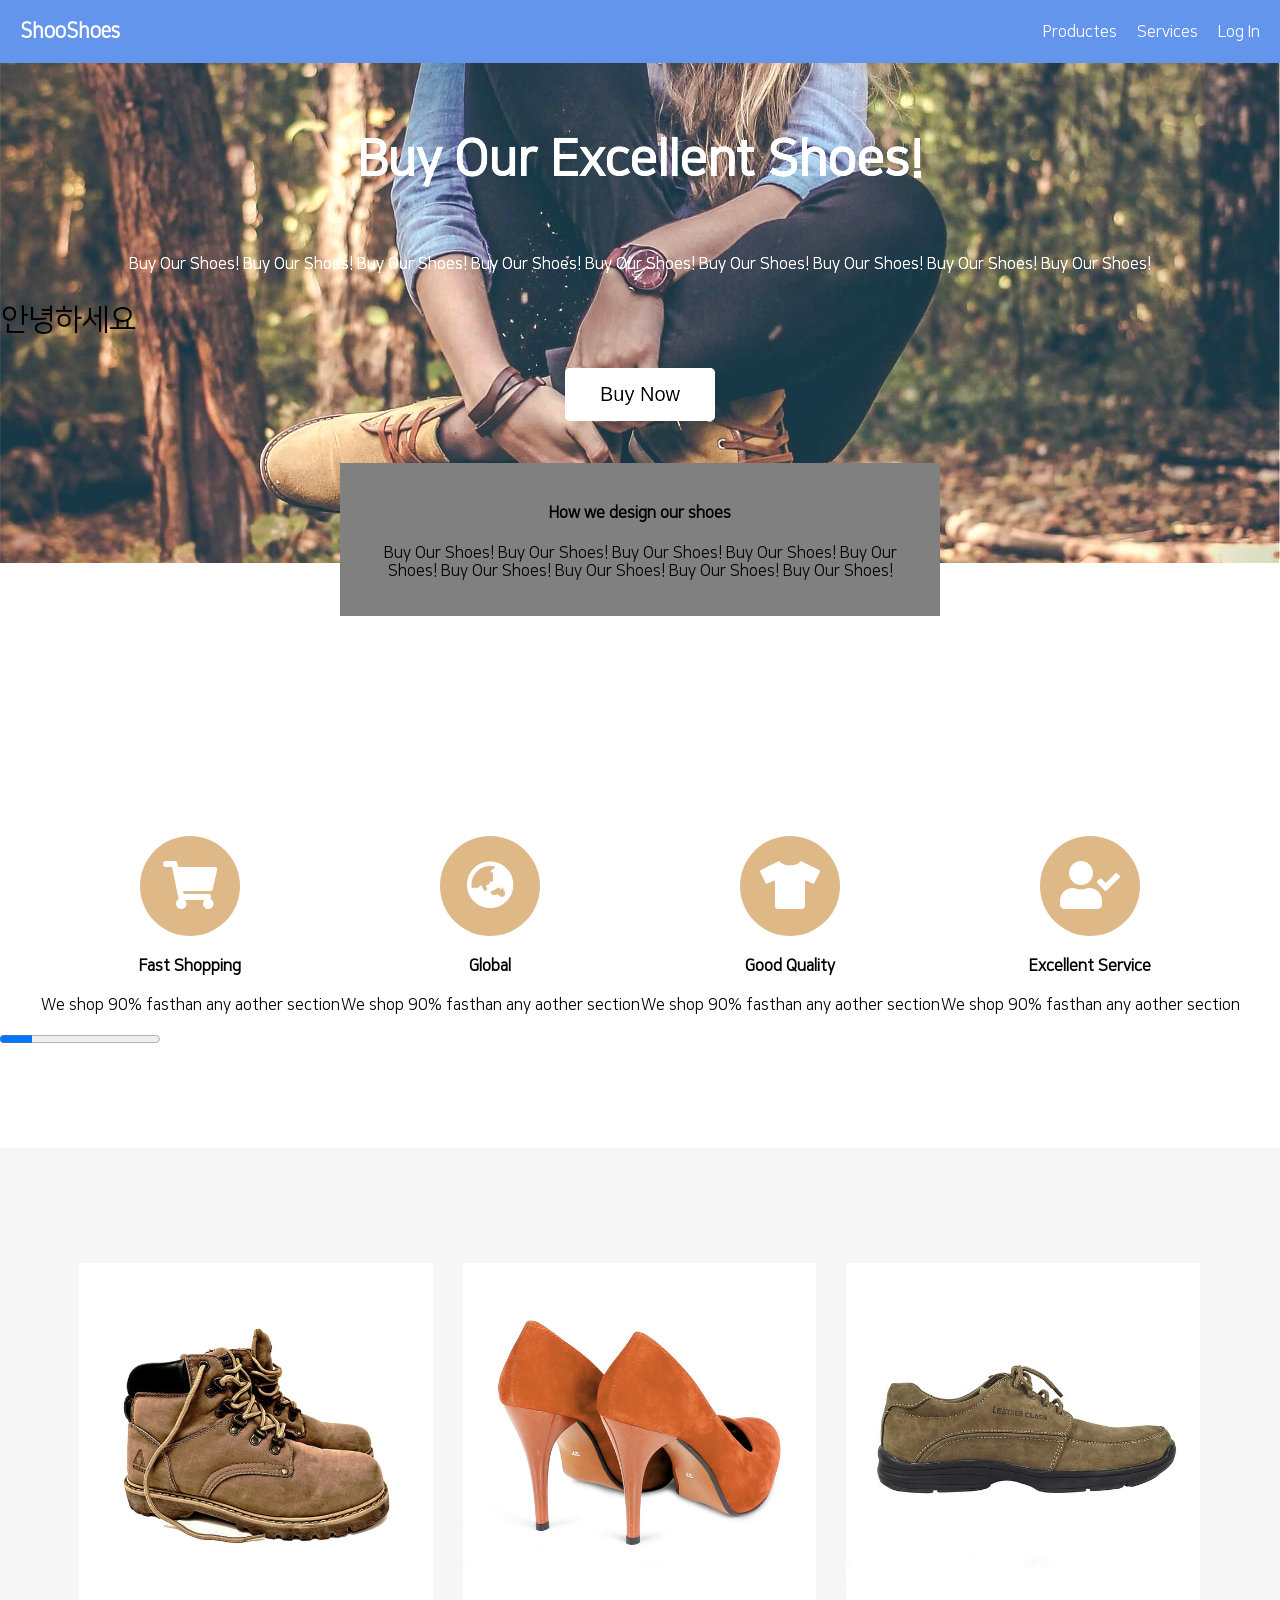
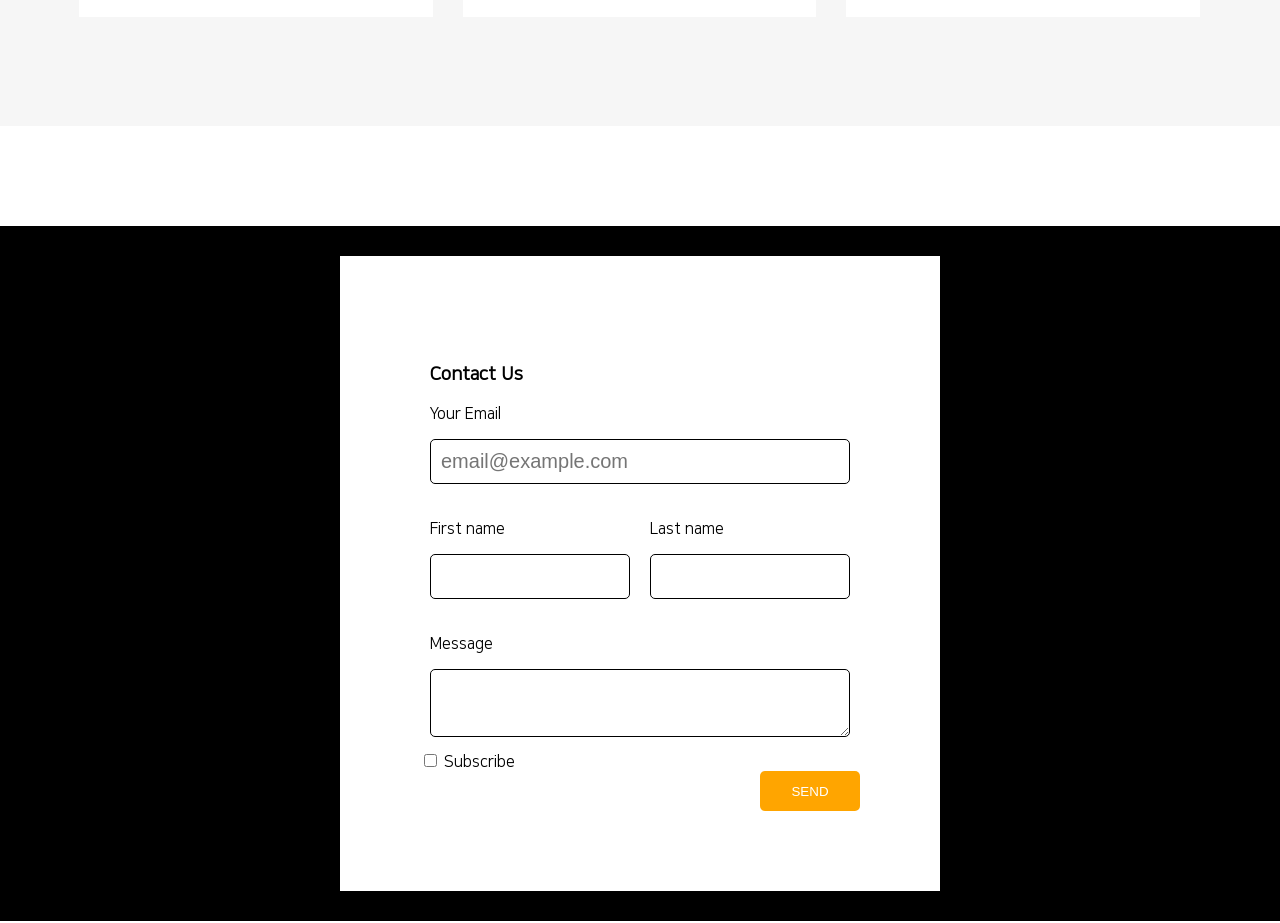
==== layout2.html @ 9bbf27cf "Add files via upload" ====
<!DOCTYPE html>
<html style="font-size: 16px;">

<head>
    <meta charset="UTF-8">
    <title>Document</title>
    <link href="css/main.css" rel="stylesheet">
    <link href="fa/css/all.css" rel="stylesheet">
</head>

<body>


    <div class="flex-container">
        <p class="menu-logo">ShooShoes</p>
        <span style="flex-grow: 10"></span>
        <div class="menu-item">Productes</div>
        <div class="menu-item">Services</div>
        <div class="menu-item">Log In</div>
    </div>


    <!--
    <div style="font-size: 20px;">
        <p style="font-size: 2em;">안녕하세요</p>
    </div>

    <div style="width: 100px; height:100px; background:grey;">
        
    </div>-->

    <div class="main-background">
        <h4 class="main-title">Buy Our Excellent Shoes!</h4>
        <p class="main-content">Buy Our Shoes! Buy Our Shoes! Buy Our Shoes! Buy Our Shoes! Buy Our Shoes! Buy Our Shoes! Buy Our Shoes! Buy Our Shoes! Buy Our Shoes! </p>

        <p class="custom">안녕하세요</p>
        <button class="main-button">Buy Now</button>
    </div>
    <div class="explain-box">
        <h4>How we design our shoes</h4>
        <p>Buy Our Shoes! Buy Our Shoes! Buy Our Shoes! Buy Our Shoes! Buy Our Shoes! Buy Our Shoes! Buy Our Shoes! Buy Our Shoes! Buy Our Shoes!</p>
    </div>
    <div style="clear: both"></div>

    <div class="explain-container">
        <div>
            <i class="fas fa-shopping-cart fa-3x"></i>
            <h4>Fast Shopping</h4>
            <p>We shop 90% fasthan any aother section</p>
        </div>
        <div>
            <i class="fas fa-globe-asia fa-3x"></i>
            <h4>Global</h4>
            <p>We shop 90% fasthan any aother section</p>
        </div>
        <div>
            <i class="fas fa-tshirt fa-3x"></i>
            <h4>Good Quality</h4>
            <p>We shop 90% fasthan any aother section</p>
        </div>
        <div>
            <i class="fas fa-user-check fa-3x"></i>
            <h4>Excellent Service</h4>
            <p>We shop 90% fasthan any aother section</p>
        </div>
        <!--            <div style="float:none; clear:both;"></div>-->
    </div>

    <!--    <input class="test" type="text" placeholder="dfsd">-->

    <progress value="20" max="100" class="test"></progress>



    <div class="grey-background">
        <div class="product-container">
            <div class="product-item">
                <div style="position: relative">
                    <div class="overlay">
                        <p>$60</p>
                    </div>
                    <img src="img/product1-1.jpg">
                </div>
            </div>
            <div class="product-item">
                <div style="position: relative">
                    <div class="wrap-overlay">
                        <div class="overlay-black"><span>$60<br> 지금 품절 임박</span></div>
                    </div>
                    <img src="img/product2.jpg">
                </div>
            </div>
            <div class="product-item">
                <img src="img/product3.jpg">
            </div>
            <div style="clear: both"></div>
        </div>
    </div>

    <div class="form-background">
        <div class="form-white">
            <form>
                <div class="w-100">
                    <h3>Contact Us</h3>
                    <p>Your Email</p>
                    <input class="form-input" type="email" placeholder="email@example.com">
                </div>
                <div class="w-50">
                    <p>First name</p>
                    <input class="form-input" type="text">
                </div>
                <div class="w-50">
                    <p>Last name</p>
                    <input class="form-input" type="text">
                </div>
                <div style="clear: both"></div>

                <div class="w-100">
                    <p>Message</p>
                    <textarea class="form-input"></textarea>
                </div>
                <div>
                    <input id="sub" type="checkbox">
                    <label for="sub">Subscribe </label>
                    <button class="yello-button">SEND</button>
                </div>
            </form>
        </div>
    </div>


</body>

</html>
---- css/main.css ----
@font-face {
    font-family: '나눔스퀘어';
    src: url(../font/NanumSquareR.woff);
}

@import url('https://fonts.googleapis.com/css2?family=Nanum+Gothic&display=swap');

div,
input,
textarea {
    box-sizing: border-box;
}

body {
    margin: 0px;
    font-family: '나눔스퀘어';
}

.profile {
    width: 100px;
    display: block;
    margin-left: auto;
    margin-right: auto;
}

.title {
    font-size: 16px;
    color: blueviolet;
    letter-spacing: 3px;
    text-align: center;
}

.content {
    text-align: center;
}


.box {
    width: 100px;
    background-color: cadetblue;
    margin: 10px;
    padding: 40px;
    border-radius: 5px;
    margin-left: auto;
    margin-right: auto;
    font-size: 10px;
    color: white;
    box-shadow: 5px 5px grey;

}

.container {
    width: 800px;
}

.header {
    width: 100%;
    height: 100px;
    background: aquamarine;
}

.left-menu {
    width: 20%;
    height: 400px;
    background: cornflowerblue;
    display: inline-block;
    vertical-align: top;
    /*    float: left*/
}

.right {
    width: 80%;
    height: 400px;
    background: coral;
    display: inline-block;
    /*    float: left;*/
}

.footer {
    width: 100%;
    height: 100px;
    background: grey;
    /*    clear: both;*/
}

.main-background {
    width: 100%;
    height: 500px;
    background-image: url(../img/shoes.jpg);
    background-size: cover;
    background-repeat: no-repeat;
    background-position: center;
    padding: 1px;
    filter: brightness(120%);
    /*    text-align: center;*/
    position: relative;
}

.main-title {
    color: white;
    font-size: 50px;
    text-align: center;
}

.main-content {
    color: white;
    margin: 30px;
    text-align: center;

}

.main-button {
    padding: 15px;
    font-size: 20px;
    background-color: white;
    border: none;
    border-radius: 5px;
    position: absolute;
    left: 0;
    right: 0;
    margin-left: auto;
    margin-right: auto;
    width: 150px;
}


.explain-box {
    width: 80%;
    max-width: 600px;
    margin: auto;
    padding: 20px;
    text-align: center;
    background-color: grey;
    position: relative;
    top: -100px;
}

.text-input {
    padding: 10px;
    font-size: 20px;
    border: 2px solid black;
    border-radius: 5px;
}

form {
    margin: 50px;
}


textarea {
    width: 90%;
}

.form-background {
    background: black;
    margin-top: 100px;
    padding: 30px;
}

.form-white {
    background: white;
    padding: 30px;
    width: 80%;
    max-width: 600px;
    margin: auto;
}

.form-input {
    width: 100%;
    padding: 10px;
    font-size: 20px;
    border: 1px solid black;
    border-radius: 5px;
}

.w-50 {
    width: 50%;
    float: left;
    padding: 10px;
}

.w-100 {
    width: 100%;
    padding: 10px;
}

.yello-button {
    padding: 10px;
    display: block;
    margin-left: auto;
    color: white;
    width: 100px;
    height: 40px;
    background: orange;
    border: none;
    border-radius: 5px;
}

.cart-background {
    width: 100%;
    background-color: #c2d3de;
    padding: 30px;
}

.cart-table {
    width: 100%;
    max-width: 700px;
    margin: auto;
    background-color: white;
    border-radius: 10px;
    text-align: center;
}

.cart-table td,
th {
    padding: 15px;
    border-bottom: 1px solid #c2d3de;
}

.cart-table th:nth-child(3) {
    width: 400px;
}

.cell-long {
    width: 700px;
}

.button {
    padding: 15px;
    font-size: 20px;
    border: none;
    border-radius: 10px;
    background-color: coral;
    color: white;
    cursor: pointer;
}

.button:hover {
    background-color: chocolate;
}

.button:focus {
    background-color: grey;
}

.buttonactive {
    background-color: brown;
    border: 2px solid black;
}


.custom-link {
    text-decoration: none;
}

.custom-link:link {
    color: violet;
}

.custom-link:visited {
    color: black;
}

.flex-box {
    width: 100px;
    height: 100px;
    background-color: cornflowerblue;
    text-align: center;
    font-size: 30px;
    color: white;
    margin: 5px;
    font-family: '나눔스퀘어';
    font-weight: 900;

}

.flex-container {
    display: flex;
    justify-content: center;
    background-color: cornflowerblue;
    align-items: center;
    color: white;
}

.menu-logo {
    font-size: 20px;
    padding-left: 20px;
    font-weight: 600;
}

.menu-item {
    padding-right: 20px;
    cursor: pointer;
}

.explain-container {
    text-align: center;
    max-width: 1200px;
    margin: auto;
    margin-top: 70px;

}

.explain-container::after {
 content: '';
    display: block;
    clear: both;
}

.explain-container i {
    background-color: burlywood;
    width: 100px;
    height: 100px;
    border-radius: 50px;
    padding-top: 25px;
    box-sizing: border-box;
    color: white;
}

.explain-container div {
    margin-top: 50px;
    float: left;
    width: 25%;
}


@media screen and (max-width:992px) {
    .main-title {
        font-size: 40px;
    }

    .explain-container {
        max-width: 800px;
    }

    .explain-container div {
        float: left;
        width: 50%;
    }
}


@media screen and (max-width:768px) {
    .main-title {
        font-size: 30px;
    }

    .explain-container div {
        float: none;
        width: 100%;
    }
}
.product-container {
    width: 90%;
    max-width: 1200px;
    margin: auto;
    margin-top: 90px;
}

.product-item {
    float: left;
    width: 33.3%;
    padding: 15px;
}

.product-item img{
    width: 100%;
}

.pricing img{
    width:80px;
}

.grey-background {
    background-color: #f6f6f6;
    padding-top: 10px;
    padding-bottom: 90px;
    margin-top: 100px;
}

.overlay {
    position: absolute;
    width: 100%;
    height: 100%;
    background-color: rgba(0,0,0,0.5);
    opacity: 0;
    transition: all 1s;
}

.overlay:hover{
    opacity: 1;
}

.overlay p{
    color: white;
    padding-left: 30px;
    padding-top: 30%;
    font-size: 30px;
}

.bottom-up p{
    padding-left: 30px;
    padding-top: 30%;
    font-size: 30px;
}

.bottom-up {
    position: absolute;
    width: 100%;
    height: 100%;
}

.bottom-up-white:hover{
    width: 100%;
    height: 250px;
    margin-top: 100px;
    opacity: 1;
    transition : all 1s;
    overflow: hidden;
}


.bottom-up-white {
    margin-top: 300px;
    background-color: white;
    opacity: 0;
}

.wrap-overlay {
    width: 100%;
    height: 100%;
    position: absolute;
    overflow: hidden;
}

.wrap-overlay:hover .overlay-black {
    top:50%;
}

.overlay-black {
    width: 100%;
    height: 100%;
    background: rgba(0,0,0,0.3);
    padding: 20px;
    position: relative;
    top: 100%;
    transition: all 0.5s;
}

.pricing {
    padding-top: 30px;
    padding-bottom: 30px;
}


.bar-1{
    width: 50px;
    height: 5px;
    border-radius: 5px;
    margin: auto;
    margin-bottom: 30px;
    margin-top: 30px;
    background-color: grey;
}

.bar-2 {
    width: 50px;
    height: 5px;
    border-radius: 5px;
    margin: auto;
    margin-bottom: 30px;
    margin-top: 30px;
    background-color: blue;
}

.bar-3 {
        width: 50px;
    height: 5px;
    border-radius: 5px;
    margin: auto;
    margin-bottom: 30px;
    margin-top: 30px;
    background-color: green;
}

.bar-4 {
        width: 50px;
    height: 5px;
    border-radius: 5px;
    margin: auto;
    margin-bottom: 30px;
    margin-top: 30px;
    background-color: red;
}

div.main-background .main-title .custom {
    color: white;
    font-size: 16px;
}

/*main2.css*/
.custom{
    font-size: 30px !important;
}



/*
.test::-webkit-input-placeholde {
    color: red;
}
*/

.test::-webkit-progress-value {
    background-color: skyblue;   
}

.test::-webkit-progress-bar {
    background-color: #eee;   
}
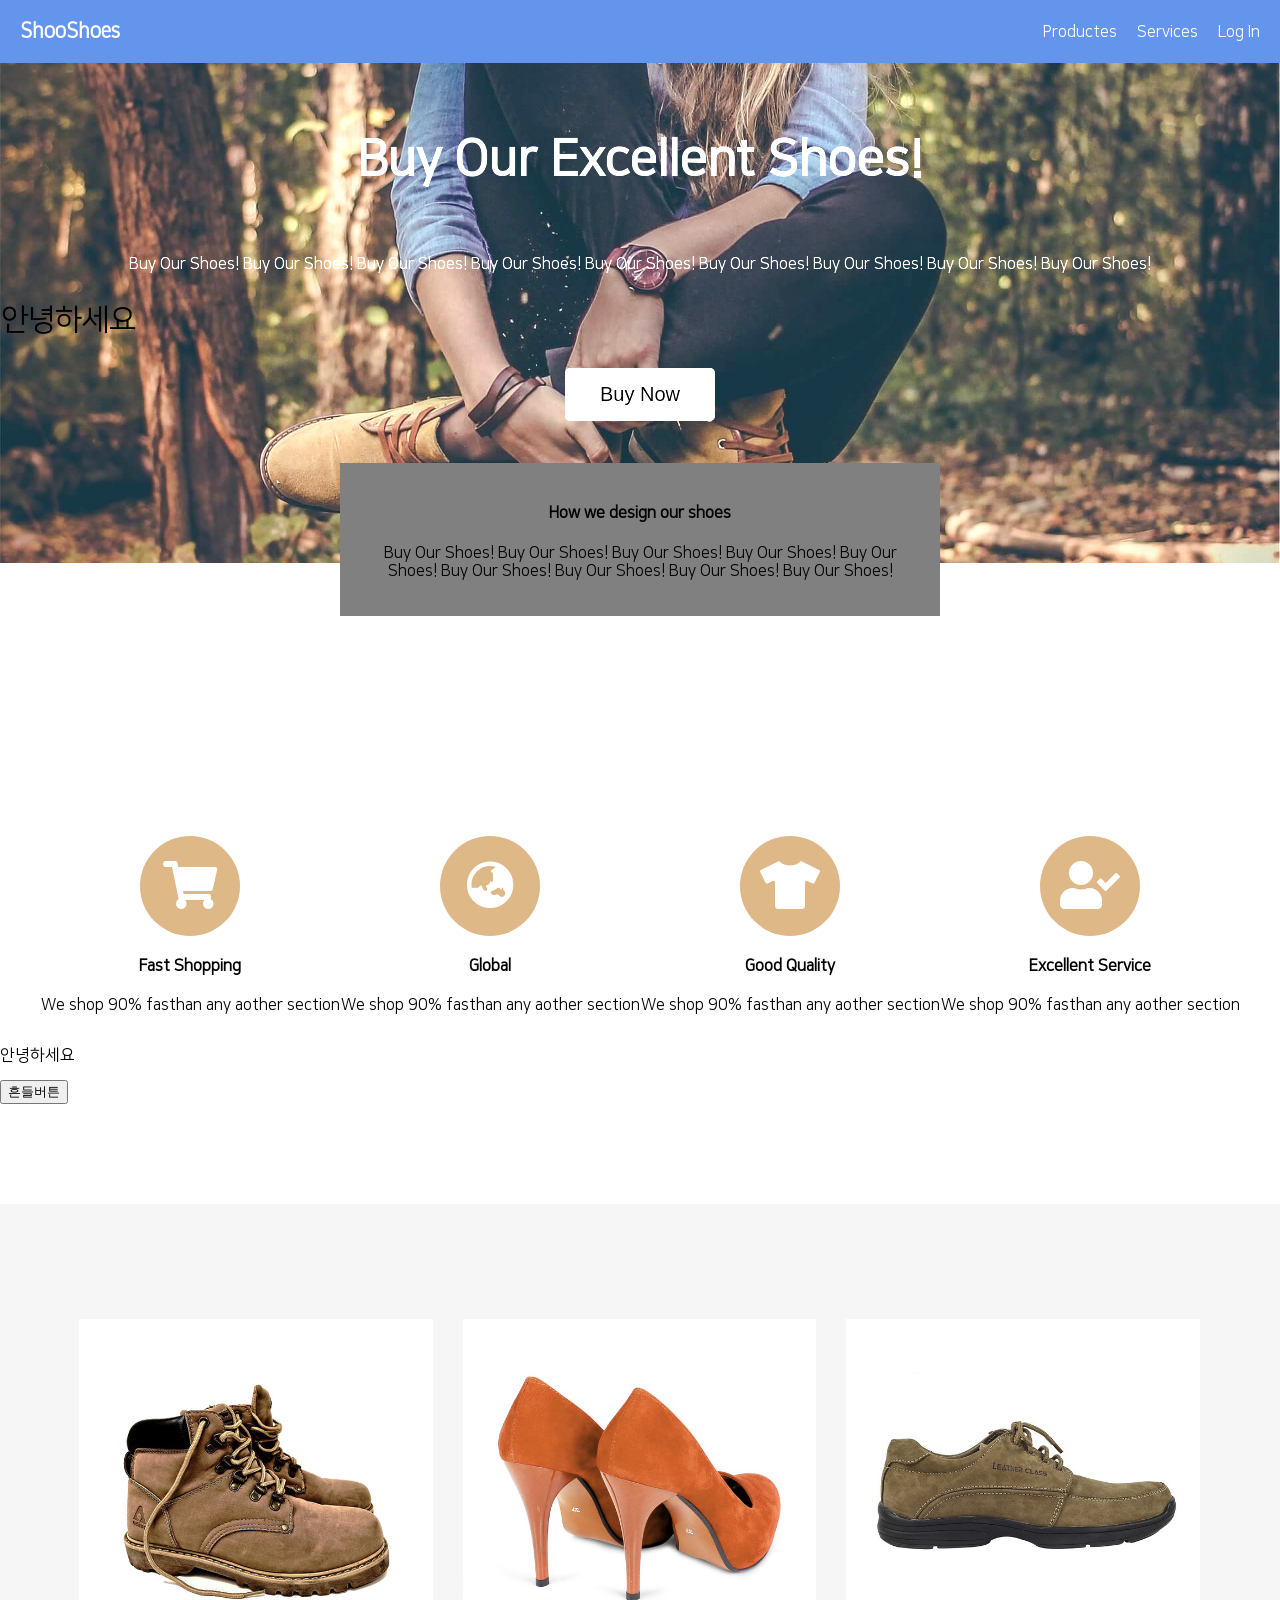
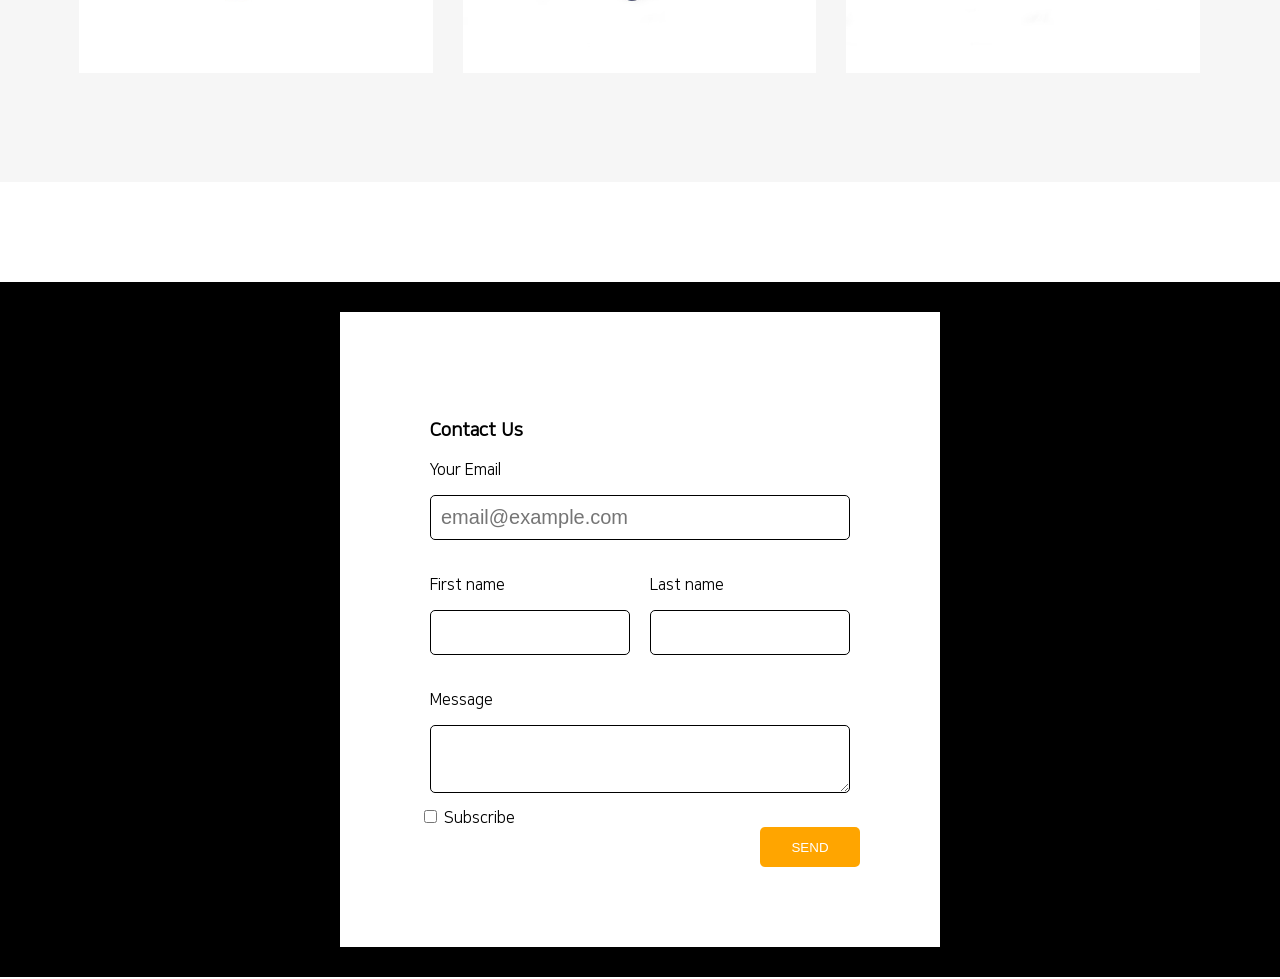
==== commit e2a1970f: "Add files via upload" ====
--- a/layout2.html
+++ b/layout2.html
@@ -68,7 +68,41 @@
 
     <!--    <input class="test" type="text" placeholder="dfsd">-->
 
-    <progress value="20" max="100" class="test"></progress>
+<!--
+        <progress value="20" max="100" class="test"></progress>
+
+    <ul class="test-list">
+        <li class="active">lalala</li>
+        <li>lololo</li>
+        <li>lululu</li>
+    </ul>
+
+    <div class="alert-box-green">
+        <p>Well done!</p>
+    </div>
+    <div class="alert-box-blue">
+        <p>Well done!</p>
+    </div>
+    <div class="alert-box-yellow">
+        <p>Well done!</p>
+    </div>
+
+    <div class="row">
+        <div class="col-6">1/2</div>
+        <div class="col-6">2/2</div>
+    </div>
+    <div class="row">
+        <div class="col-4">1/3</div>
+        <div class="col-4">2/3</div>
+        <div class="col-4">3/3</div>
+    </div>
+-->
+    
+    <div class="ani-test">
+        <p>안녕하세요</p>
+    </div>
+    
+    <button>흔들버튼</button>
 
 
 
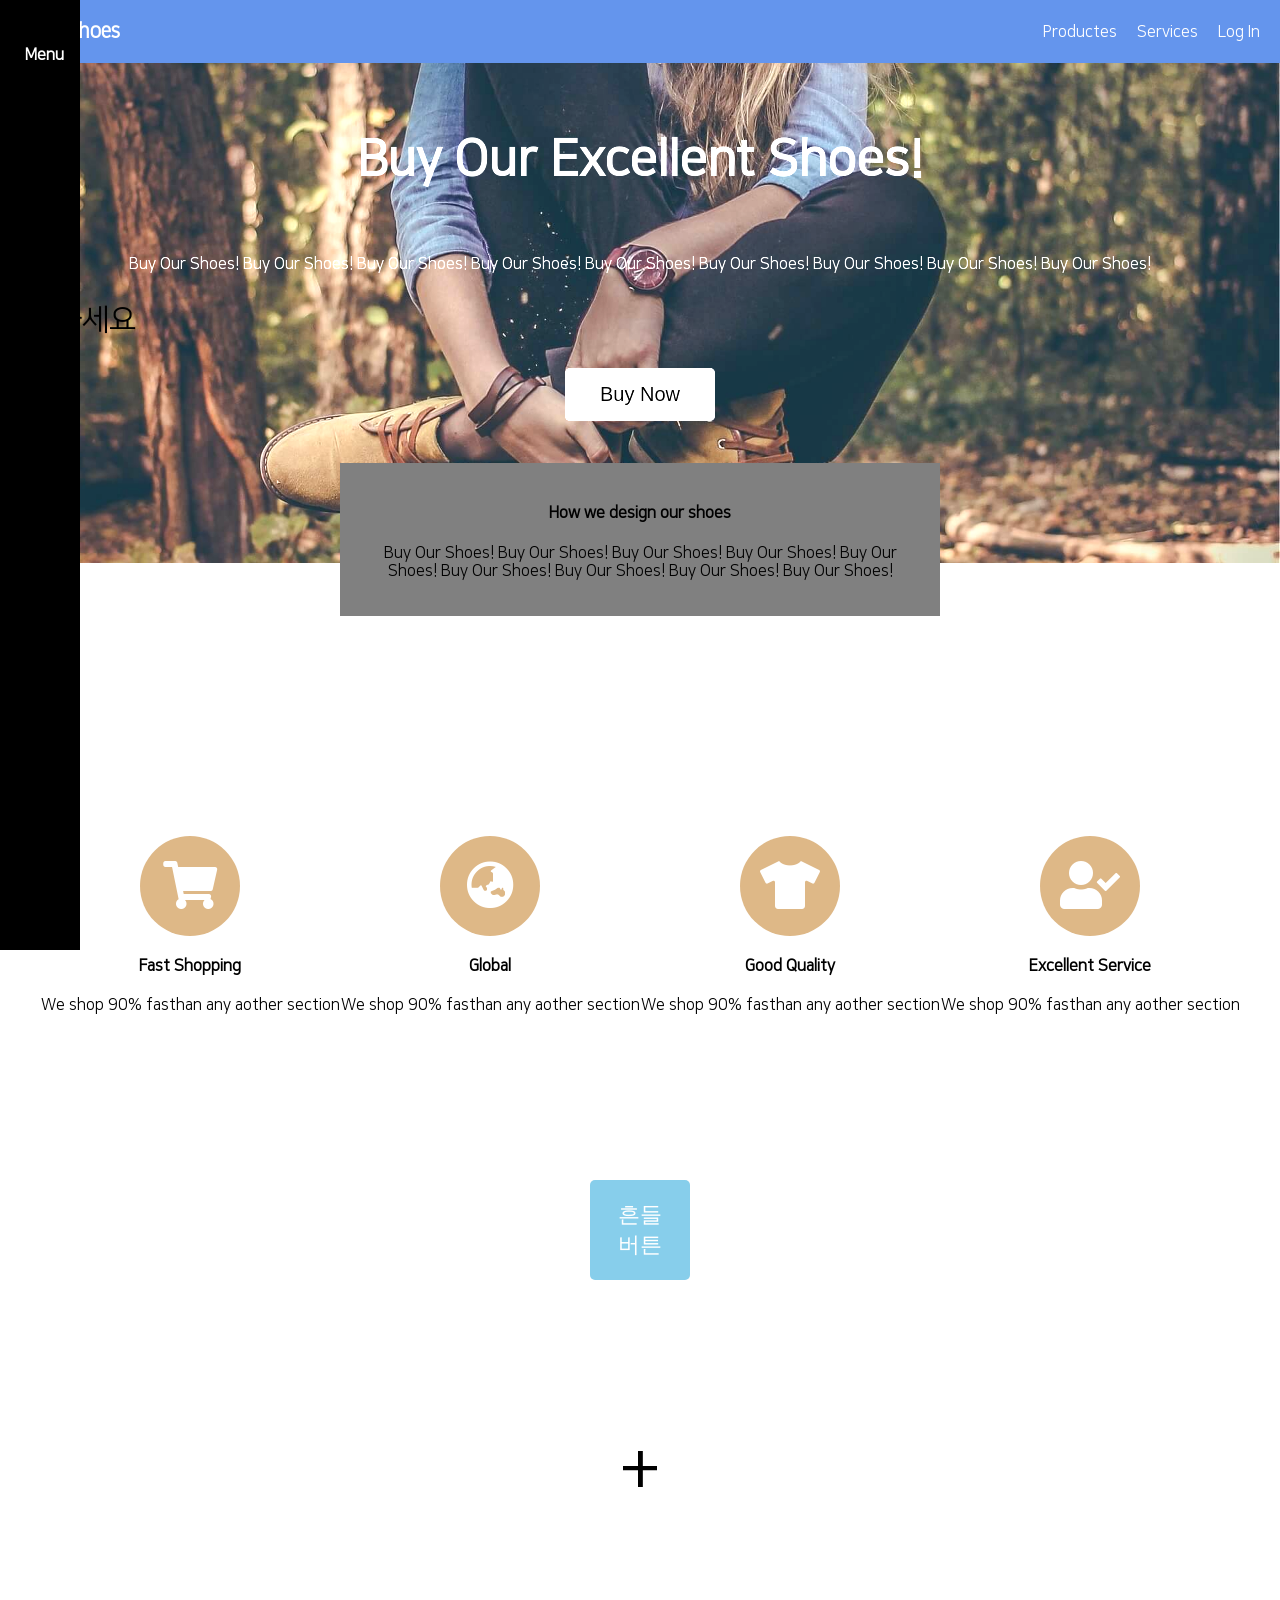
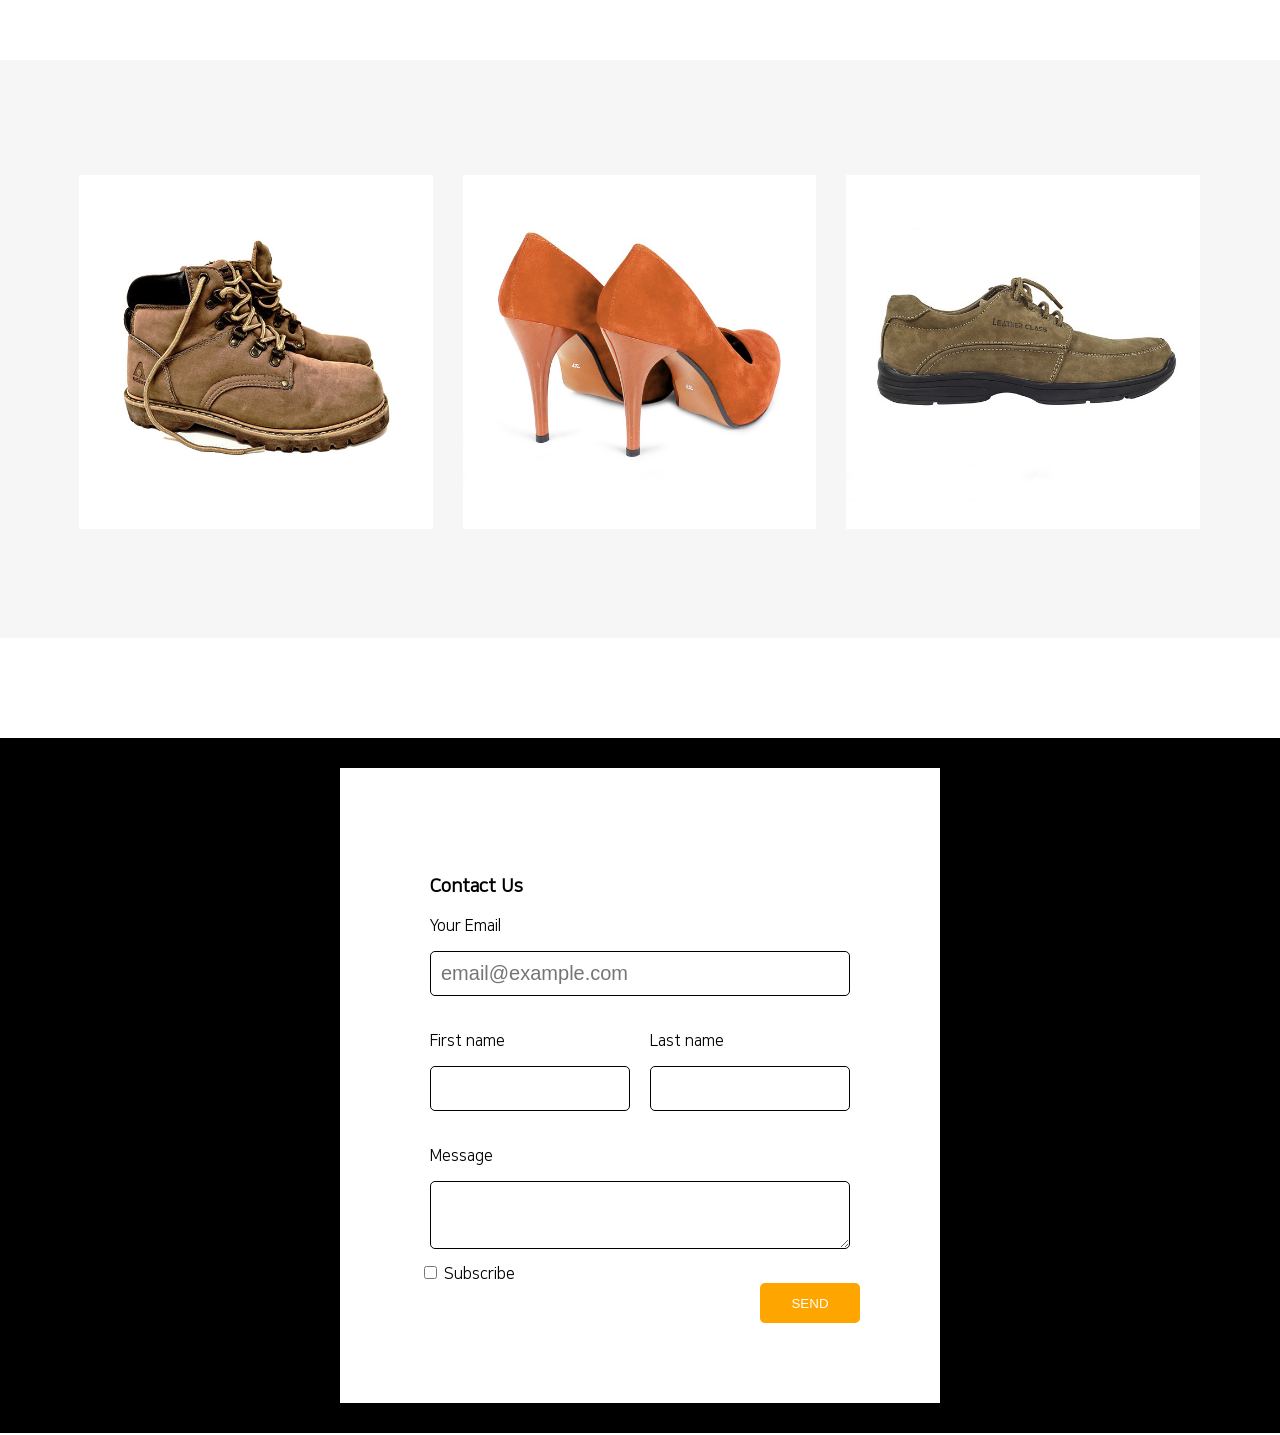
==== commit c6b685a5: "Add files via upload" ====
--- a/layout2.html
+++ b/layout2.html
@@ -9,6 +9,12 @@
 </head>
 
 <body>
+
+    <nav class="navbar1">
+        <h4>Menu</h4>
+        <p class="navbar-item">menu-item</p>
+    </nav>
+
 
 
     <div class="flex-container">
@@ -68,7 +74,7 @@
 
     <!--    <input class="test" type="text" placeholder="dfsd">-->
 
-<!--
+    <!--
         <progress value="20" max="100" class="test"></progress>
 
     <ul class="test-list">
@@ -97,13 +103,18 @@
         <div class="col-4">3/3</div>
     </div>
 -->
-    
+
+
+
+    <!--
     <div class="ani-test">
         <p>안녕하세요</p>
     </div>
-    
-    <button>흔들버튼</button>
+-->
 
+    <button class="ani-button">흔들버튼</button>
+
+    <div class="ani-x">+ </div>
 
 
     <div class="grey-background">
--- a/css/main.css
+++ b/css/main.css
@@ -10,6 +10,70 @@
 textarea {
     box-sizing: border-box;
 }
+
+.test-list li {
+    list-style: none;
+    padding: 10px;
+    border: 1px solid #eee;
+}
+
+.test-list .active {
+    background: skyblue;
+    color: white;
+}
+
+
+
+
+
+@import '_reset.scss';
+
+.list li:active {
+    background-color: blue;
+    color: white;
+}
+
+.alert-green {
+    font-size: 16px;
+    padding: 10px;
+    background: yellowgreen;
+    color: green;
+}
+
+.alert-blue {
+    font-size: 16px;
+    padding: 10px;
+    background: skyblue;
+    color: blue;
+}
+
+.alert-yellow {
+    font-size: 16px;
+    padding: 10px;
+    background: yellow;
+    color: orange;
+}
+
+.row {
+    display: flex;
+}
+
+
+.col-6 {
+    background: brown;
+    width: 50%;
+    border: 1px solid black;
+}
+
+.col-4 {
+    background: brown;
+    width: 33.33%;
+    border: 1px solid black;
+}
+
+
+
+
 
 body {
     margin: 0px;
@@ -31,7 +95,7 @@
 }
 
 .content {
-    text-align: center;
+    margin-left: 40px;
 }
 
 
@@ -239,7 +303,7 @@
     background-color: chocolate;
 }
 
-.button:focus {
+"사이드바 바디 바디 바디 바디"media .button:focus {
     background-color: grey;
 }
 
@@ -302,7 +366,7 @@
 }
 
 .explain-container::after {
- content: '';
+    content: '';
     display: block;
     clear: both;
 }
@@ -349,7 +413,10 @@
         float: none;
         width: 100%;
     }
-}
+
+
+}
+
 .product-container {
     width: 90%;
     max-width: 1200px;
@@ -363,12 +430,12 @@
     padding: 15px;
 }
 
-.product-item img{
-    width: 100%;
-}
-
-.pricing img{
-    width:80px;
+.product-item img {
+    width: 100%;
+}
+
+.pricing img {
+    width: 80px;
 }
 
 .grey-background {
@@ -382,23 +449,23 @@
     position: absolute;
     width: 100%;
     height: 100%;
-    background-color: rgba(0,0,0,0.5);
+    background-color: rgba(0, 0, 0, 0.5);
     opacity: 0;
     transition: all 1s;
 }
 
-.overlay:hover{
+.overlay:hover {
     opacity: 1;
 }
 
-.overlay p{
+.overlay p {
     color: white;
     padding-left: 30px;
     padding-top: 30%;
     font-size: 30px;
 }
 
-.bottom-up p{
+.bottom-up p {
     padding-left: 30px;
     padding-top: 30%;
     font-size: 30px;
@@ -410,12 +477,12 @@
     height: 100%;
 }
 
-.bottom-up-white:hover{
+.bottom-up-white:hover {
     width: 100%;
     height: 250px;
     margin-top: 100px;
     opacity: 1;
-    transition : all 1s;
+    transition: all 1s;
     overflow: hidden;
 }
 
@@ -434,13 +501,13 @@
 }
 
 .wrap-overlay:hover .overlay-black {
-    top:50%;
+    top: 50%;
 }
 
 .overlay-black {
     width: 100%;
     height: 100%;
-    background: rgba(0,0,0,0.3);
+    background: rgba(0, 0, 0, 0.3);
     padding: 20px;
     position: relative;
     top: 100%;
@@ -453,7 +520,7 @@
 }
 
 
-.bar-1{
+.bar-1 {
     width: 50px;
     height: 5px;
     border-radius: 5px;
@@ -474,7 +541,7 @@
 }
 
 .bar-3 {
-        width: 50px;
+    width: 50px;
     height: 5px;
     border-radius: 5px;
     margin: auto;
@@ -484,7 +551,7 @@
 }
 
 .bar-4 {
-        width: 50px;
+    width: 50px;
     height: 5px;
     border-radius: 5px;
     margin: auto;
@@ -499,7 +566,7 @@
 }
 
 /*main2.css*/
-.custom{
+.custom {
     font-size: 30px !important;
 }
 
@@ -512,9 +579,397 @@
 */
 
 .test::-webkit-progress-value {
-    background-color: skyblue;   
+    background-color: skyblue;
 }
 
 .test::-webkit-progress-bar {
-    background-color: #eee;   
-}
+    background-color: #eee;
+}
+
+.video-box {
+    height: 500px;
+    width: 100%;
+    overflow: hidden;
+    position: relative;
+}
+
+.video-container {
+    position: absolute;
+    top: 50%;
+    left: 50%;
+    transform: translate(-50%, -50%);
+    z-index: 0;
+}
+
+.video-title {
+    color: white;
+    position: absolute;
+    font-size: 30px;
+    width: 100%;
+    text-align: center;
+    top: 20%;
+}
+
+.ani-test {
+    text-align: center;
+    font-size: 30px;
+}
+
+.ani-test:hover {
+    animation-name: test;
+    animation-duration: 1s;
+}
+
+@keyframes test {
+    0% {
+        transform: translateX(0px);
+    }
+
+    50% {
+        transform: translateX(-100px);
+    }
+
+    75% {
+        transform: translateX(100px);
+    }
+
+    100% {
+        transform: translateX(0px);
+    }
+}
+
+.ani-button {
+    color: white;
+    background-color: skyblue;
+    padding: 20px;
+    font-size: 22px;
+    font-family: 'nanumsquare';
+    margin: auto;
+    width: 100px;
+    display: block;
+    border: none;
+    border-radius: 5px;
+    margin-top: 150px;
+}
+
+@keyframes shake {
+    0% {
+        transform: rotate(0deg)
+    }
+
+    25% {
+        transform: rotate(-8deg)
+    }
+
+    50% {
+        transform: rotate(8deg)
+    }
+
+    75% {
+        transform: rotate(-8deg)
+    }
+
+    100% {
+        transform: rotate(0deg)
+    }
+
+}
+
+.ani-button:hover {
+    animation-name: shake;
+    animation-duration: 0.3s;
+}
+
+.ani-x {
+    margin: 150px auto;
+    text-align: center;
+    font-size: 70px;
+    width: 84px;
+    cursor: pointer;
+}
+
+.ani-x:hover {
+    animation-name: tox;
+    animation-duration: 1s;
+}
+
+@keyframes tox {
+    0% {
+        transform: rotate(0deg)
+    }
+
+    25% {
+        transform: rotate(-15deg)
+    }
+
+    100% {
+        transform: rotate(45deg) scale(2)
+    }
+
+}
+
+@keyframes 십자가 {
+    0% {
+        transform: rotate(0deg)
+    }
+
+    50% {
+        transform: rotate(10deg)
+    }
+
+    75% {
+        transform: rotate(-10deg) scale(3)
+    }
+
+    100% {
+        transform: rotate(-20deg) scale(3);
+    }
+
+}
+
+
+div.ani-x p:hover {
+    animation-name: 십자가;
+    animation-duration: 2s;
+}
+
+.black-background {
+    background: black;
+    color: white;
+    width: 10px;
+}
+
+.black-background {
+    background: black;
+    color: white;
+    width: 10px;
+}
+
+.navbar1 {
+    width: 30px;
+    background: black;
+    color: white;
+    height: 100%;
+    padding: 25px;
+    position: fixed;
+    text-align: right;
+    z-index: 5;
+    transition: all 1s;
+    transform: translateX(-250px; )
+}
+
+.navbar1:hover {
+    width: 300px;
+    transform: translateX(0px);
+    text-align: center;
+}
+
+.navbar-item {
+    transition: all 1s;
+    transform: translateX(-400px);
+}
+
+.navbar1:hover .navbar-item {
+    transform: translateX(0px);
+}
+
+.grid-container {
+    display: grid;
+    grid-template-columns: 1fr 1fr 1fr 1fr;
+    grid-template-rows: 100px 100px 100px 100px;
+    grid-gap: 10px;
+    padding: 10px;
+    grid-template-areas:
+        "헤더 헤더 헤더 헤더"
+        "사이드바 내용 내용 내용"
+        "사이드바 내용 내용 내용";
+
+}
+
+@media screen and (max-width:768px) {
+    .grid-container {
+        grid-template-areas:
+            "헤더 헤더 헤더 헤더"
+            "사이드바 사이드바 사이드바 사이드바"
+            "내용 내용 내용 내용";
+    }
+}
+
+.grid-container div {
+    border: 1px solid black;
+}
+
+.grid-nav {
+    grid-area: 헤더;
+
+}
+
+.grid-sidebar {
+    grid-area: 사이드바;
+}
+
+.grid-content {
+    grid-area: 내용;
+}
+
+.grid-container2 {
+display: grid;
+  max-width: 600px;
+  margin: auto;
+  grid-template-columns: 1fr 1fr 1fr;
+  grid-gap: 0px;
+  padding: 10px;
+}
+
+.grid-first-img {
+  grid-column: 1/3;
+  grid-row: 1/3;
+}
+
+@media screen and (max-width : 768px){
+  .grid-container {
+    grid-template-columns: 1fr;
+  }
+  .grid-first-img {
+    grid-column: 1/2;
+    grid-row: 1/2;
+  }
+}
+
+.grey {
+    background: grey;
+    height: 2000px;
+    margin-top: 600px;
+    margin-bottom: 600px;    
+}
+
+.sticky {
+    position: sticky;
+    top: 100px;
+    float: right;
+}
+
+.left-text {
+    float: left;
+    color: white;
+    padding: 20px;
+}
+
+.violet-bar {
+    width: 200px;
+    background-color: blueviolet;
+    color: white;
+    height: 100%;
+    padding: 25px;
+    position: fixed;
+    text-align: right;
+    z-index: 5;
+    transition: all 1s;
+    transform: translateX(-140px);
+}
+
+.violet-bar:hover{
+    width: 300px;
+    transform: translateX(0px);
+    text-align: center;
+}
+
+.violet-bar-item {
+    transition: all 1s;
+    transform: translateX(-400px);
+}
+
+.violet-bar:hover .violet-bar-item{
+    transform: translateX(0px);
+}
+
+.nav-badge {
+    position: relative;
+    margin-right: 10px;
+}
+
+.badge {
+    position: absolute;
+    right: -10px;
+    top:-5px;
+}
+
+.searchbar {
+    width: 200px !important;
+    transition: all 1s;
+}
+
+.searchbar:focus {
+    width: 400px !important;
+}
+
+.sidebar {
+    width: 40px;
+    height: 100vh;
+    background: #5256d3;
+    color: white;
+    position: fixed;
+    z-index: 5;
+    text-align: center;
+    transition: width 0.5s;
+}
+
+.sidebar:hover{
+    width: 140px;
+    text-align: left;
+}
+
+.sidebar li{
+    margin-top: 20px;
+    cursor: pointer;
+    list-style: none;
+    position: relative;
+}
+
+.sidebar span{
+    display: block;
+    position: absolute;
+    top: 0;
+    left: 25px;
+    transition: all 1s;
+    transform: translateX(-200px);
+}
+
+.sidebar:hover span{
+    transform: translateX(0px);
+}
+
+.flip-outer {
+    width: 300px;
+    height: 300px;
+}
+
+.flip-inner {
+    width: 100%;
+    height: 100%;
+    position: relative;
+    transition: all 1s;
+    transform-style: preserve-3d;
+}
+
+.flip-inner:hover{
+    transform: rotateY(180deg);
+}
+
+.front {
+    width: 100%;
+    position: absolute;
+    backface-visibility: hidden;
+}
+
+.back {
+    width: 100%;
+    height: 100%;
+    background: orange;
+    border-radius: 50%;
+    padding-top: 50px;
+    box-sizing: border-box;
+    text-align: center;
+    position: absolute;
+    transform: rotateY(180deg);
+}
